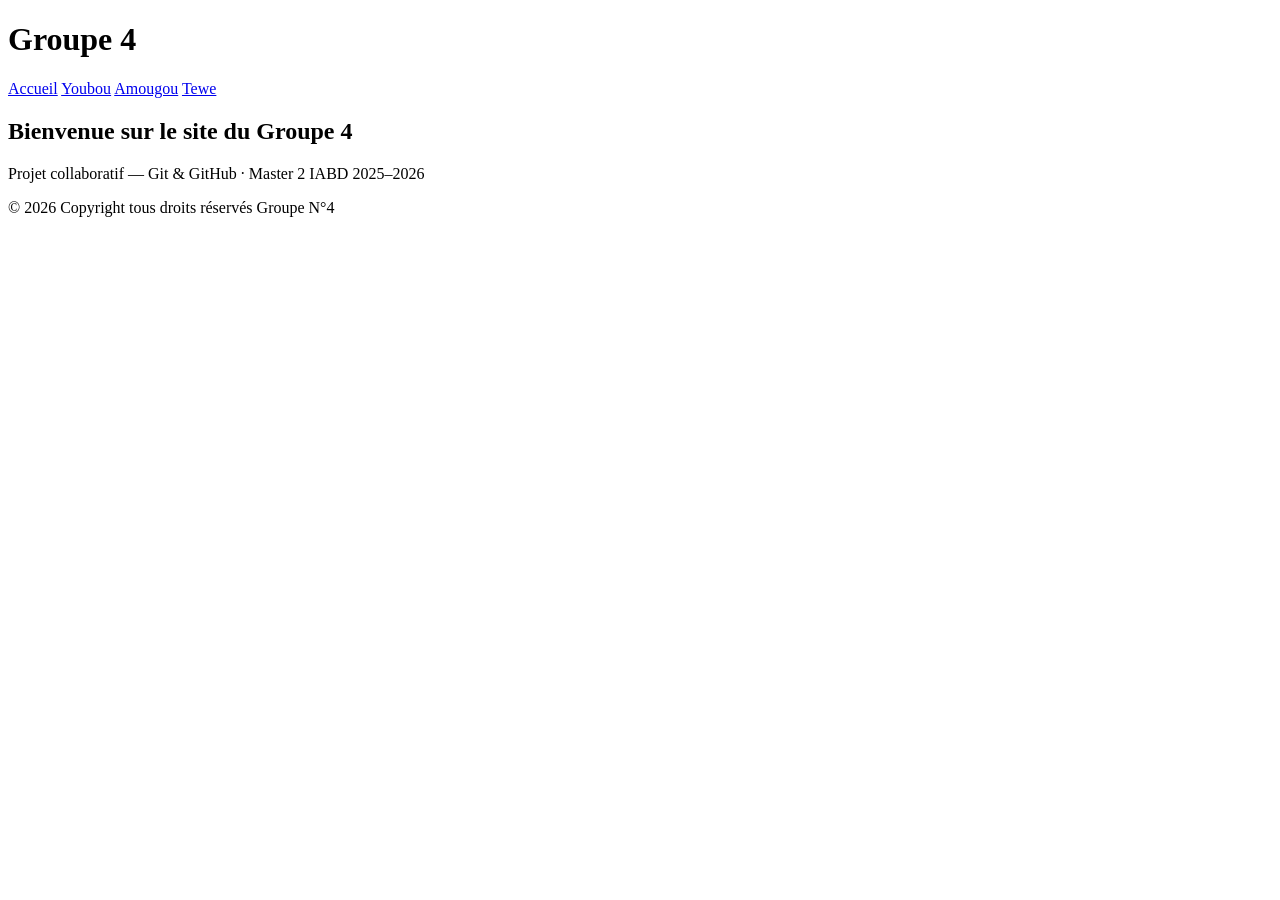
==== group4/index.html @ e09703ab "initial commit - structure de base groupe 4" ====
<!DOCTYPE html>
<html lang="fr">
<head>
  <meta charset="UTF-8" />
  <meta name="viewport" content="width=device-width, initial-scale=1.0" />
  <title>Groupe 4 — Keyce IA</title>
  <link rel="stylesheet" href="style.css" />
</head>
<body>

  <header>
    <h1>Groupe 4</h1>
  </header>

  <nav>
    <a href="index.html">Accueil</a>
    <a href="YOUBOU.html">Youbou</a>
    <a href="AMOUGOU.html">Amougou</a>
    <a href="TEWE.html">Tewe</a>
  </nav>

  <main>
    <h2>Bienvenue sur le site du Groupe 4</h2>
    <p>Projet collaboratif — Git & GitHub · Master 2 IABD 2025–2026</p>
  </main>

  <footer>
    <p>&copy; 2026 Copyright tous droits réservés Groupe N°4</p>
  </footer>

</body>
</html>
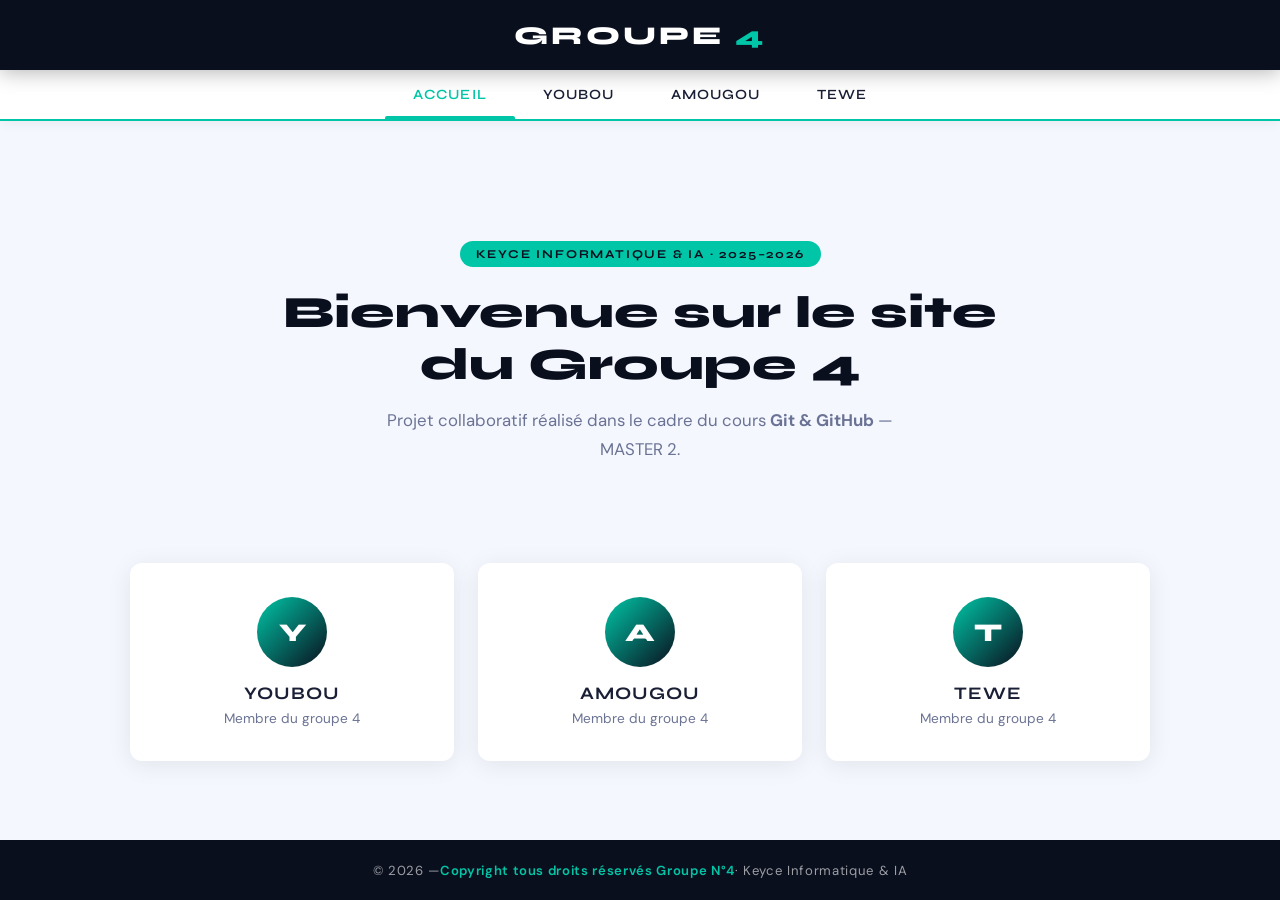
==== commit 8104daee: "commit error change" ====
--- a/group4/index.html
+++ b/group4/index.html
@@ -8,25 +8,55 @@
 </head>
 <body>
 
+  <!-- HEADER -->
   <header>
-    <h1>Groupe 4</h1>
+    <h1><span>Groupe </span>4</h1>
   </header>
 
+  <!-- NAVBAR HORIZONTALE (Modèle 2) -->
   <nav>
-    <a href="index.html">Accueil</a>
+    <a href="index.html" class="active">Accueil</a>
     <a href="YOUBOU.html">Youbou</a>
     <a href="AMOUGOU.html">Amougou</a>
     <a href="TEWE.html">Tewe</a>
   </nav>
 
+  <!-- CONTENU PRINCIPAL -->
   <main>
-    <h2>Bienvenue sur le site du Groupe 4</h2>
-    <p>Projet collaboratif — Git & GitHub · Master 2 IABD 2025–2026</p>
+    <section class="hero">
+      <div class="badge">Keyce Informatique &amp; IA · 2025–2026</div>
+      <h2>Bienvenue sur le site<br>du Groupe 4</h2>
+      <p>Projet collaboratif réalisé dans le cadre du cours <strong>Git &amp; GitHub</strong> — MASTER 2.</p>
+    </section>
+
+    <!-- MEMBRES -->
+    <div class="members-grid">
+
+      <a href="YOUBOU.html" class="member-card">
+        <div class="avatar">Y</div>
+        <h3>Youbou</h3>
+        <p>Membre du groupe 4</p>
+      </a>
+
+      <a href="AMOUGOU.html" class="member-card">
+        <div class="avatar">A</div>
+        <h3>Amougou</h3>
+        <p>Membre du groupe 4</p>
+      </a>
+
+      <a href="TEWE.html" class="member-card">
+        <div class="avatar">T</div>
+        <h3>Tewe</h3>
+        <p>Membre du groupe 4</p>
+      </a>
+
+    </div>
   </main>
 
+  <!-- FOOTER -->
   <footer>
-    <p>&copy; 2026 Copyright tous droits réservés Groupe N°4</p>
+    &copy; 2026 — <span>Copyright tous droits réservés Groupe N°4</span> · Keyce Informatique &amp; IA
   </footer>
 
 </body>
-</html>+</html>
--- a/group4/style.css
+++ b/group4/style.css
@@ -0,0 +1,354 @@
+/* =============================================
+   GROUPE 4 — Style.css
+   Keyce Informatique & IA | 2024-2025
+   ============================================= */
+
+@import url('https://fonts.googleapis.com/css2?family=Syne:wght@400;600;800&family=DM+Sans:ital,wght@0,300;0,400;0,500;1,300&display=swap');
+
+:root {
+  --primary:     #0a0f1e;
+  --accent:      #00c6a7;
+  --accent2:     #ff6b35;
+  --light:       #f5f7ff;
+  --card-bg:     #ffffff;
+  --text:        #1a1f36;
+  --muted:       #6b7394;
+  --header-h:    70px;
+  --footer-h:    60px;
+  --radius:      12px;
+  --shadow:      0 4px 24px rgba(0,0,0,0.08);
+}
+
+*, *::before, *::after { box-sizing: border-box; margin: 0; padding: 0; }
+
+html { scroll-behavior: smooth; }
+
+body {
+  font-family: 'DM Sans', sans-serif;
+  background: var(--light);
+  color: var(--text);
+  min-height: 100vh;
+  display: flex;
+  flex-direction: column;
+}
+
+/* ── HEADER ─────────────────────────────────── */
+header {
+  background: var(--primary);
+  color: #fff;
+  height: var(--header-h);
+  display: flex;
+  align-items: center;
+  justify-content: center;
+  position: sticky;
+  top: 0;
+  z-index: 100;
+  box-shadow: 0 2px 20px rgba(0,0,0,0.3);
+}
+
+header h1 {
+  font-family: 'Syne', sans-serif;
+  font-weight: 800;
+  font-size: 1.6rem;
+  letter-spacing: 0.12em;
+  text-transform: uppercase;
+  color: var(--accent);
+}
+
+header h1 span {
+  color: #fff;
+}
+
+/* ── NAVBAR HORIZONTALE ─────────────────────── */
+nav {
+  background: #fff;
+  border-bottom: 2px solid var(--accent);
+  display: flex;
+  justify-content: center;
+  gap: 0;
+  box-shadow: 0 2px 12px rgba(0,0,0,0.06);
+}
+
+nav a {
+  font-family: 'Syne', sans-serif;
+  font-weight: 600;
+  font-size: 0.88rem;
+  letter-spacing: 0.08em;
+  text-transform: uppercase;
+  text-decoration: none;
+  color: var(--text);
+  padding: 16px 28px;
+  position: relative;
+  transition: color 0.2s;
+}
+
+nav a::after {
+  content: '';
+  position: absolute;
+  bottom: 0; left: 50%; right: 50%;
+  height: 3px;
+  background: var(--accent);
+  transition: left 0.25s, right 0.25s;
+  border-radius: 2px 2px 0 0;
+}
+
+nav a:hover { color: var(--accent); }
+nav a:hover::after { left: 0; right: 0; }
+nav a.active { color: var(--accent); }
+nav a.active::after { left: 0; right: 0; }
+
+/* ── MAIN CONTENT ────────────────────────────── */
+main {
+  flex: 1;
+  padding: 60px 40px;
+  max-width: 1100px;
+  margin: 0 auto;
+  width: 100%;
+}
+
+/* Hero section */
+.hero {
+  text-align: center;
+  padding: 60px 20px 40px;
+}
+
+.hero .badge {
+  display: inline-block;
+  background: var(--accent);
+  color: var(--primary);
+  font-family: 'Syne', sans-serif;
+  font-weight: 700;
+  font-size: 0.75rem;
+  letter-spacing: 0.15em;
+  text-transform: uppercase;
+  padding: 6px 16px;
+  border-radius: 20px;
+  margin-bottom: 20px;
+}
+
+.hero h2 {
+  font-family: 'Syne', sans-serif;
+  font-size: 2.8rem;
+  font-weight: 800;
+  line-height: 1.15;
+  color: var(--primary);
+  margin-bottom: 16px;
+}
+
+.hero p {
+  font-size: 1.05rem;
+  color: var(--muted);
+  max-width: 520px;
+  margin: 0 auto;
+  line-height: 1.7;
+}
+
+/* Members grid */
+.members-grid {
+  display: grid;
+  grid-template-columns: repeat(3, 1fr);
+  gap: 24px;
+  margin-top: 60px;
+}
+
+.member-card {
+  background: var(--card-bg);
+  border-radius: var(--radius);
+  padding: 32px 24px;
+  text-align: center;
+  box-shadow: var(--shadow);
+  text-decoration: none;
+  color: var(--text);
+  border: 2px solid transparent;
+  transition: transform 0.25s, border-color 0.25s, box-shadow 0.25s;
+  display: block;
+}
+
+.member-card:hover {
+  transform: translateY(-6px);
+  border-color: var(--accent);
+  box-shadow: 0 12px 36px rgba(0,198,167,0.15);
+}
+
+.member-card .avatar {
+  width: 70px; height: 70px;
+  border-radius: 50%;
+  background: linear-gradient(135deg, var(--accent), var(--primary));
+  display: flex; align-items: center; justify-content: center;
+  margin: 0 auto 16px;
+  font-family: 'Syne', sans-serif;
+  font-size: 1.6rem;
+  font-weight: 800;
+  color: #fff;
+}
+
+.member-card h3 {
+  font-family: 'Syne', sans-serif;
+  font-weight: 700;
+  font-size: 1.1rem;
+  text-transform: uppercase;
+  letter-spacing: 0.06em;
+  margin-bottom: 6px;
+}
+
+.member-card p {
+  font-size: 0.85rem;
+  color: var(--muted);
+}
+
+/* ── FOOTER ──────────────────────────────────── */
+footer {
+  background: var(--primary);
+  color: rgba(255,255,255,0.6);
+  text-align: center;
+  padding: 18px 20px;
+  font-size: 0.82rem;
+  letter-spacing: 0.05em;
+  min-height: var(--footer-h);
+  display: flex;
+  align-items: center;
+  justify-content: center;
+}
+
+footer span { color: var(--accent); font-weight: 600; }
+
+/* ── PAGES SECONDAIRES ───────────────────────── */
+.secondary-header {
+  background: var(--primary);
+  color: #fff;
+  padding: 28px 40px;
+  display: flex;
+  flex-direction: column;
+  gap: 6px;
+}
+
+.secondary-header .groupe-label {
+  font-family: 'Syne', sans-serif;
+  font-size: 0.8rem;
+  letter-spacing: 0.18em;
+  text-transform: uppercase;
+  color: var(--accent);
+  font-weight: 600;
+}
+
+.secondary-header h1 {
+  font-family: 'Syne', sans-serif;
+  font-size: 2rem;
+  font-weight: 800;
+  color: #fff;
+  text-transform: uppercase;
+}
+
+.secondary-nav {
+  background: #fff;
+  border-bottom: 2px solid var(--accent);
+  display: flex;
+  gap: 0;
+  padding: 0 40px;
+  box-shadow: 0 2px 12px rgba(0,0,0,0.06);
+}
+
+.secondary-nav a {
+  font-family: 'Syne', sans-serif;
+  font-weight: 600;
+  font-size: 0.85rem;
+  letter-spacing: 0.08em;
+  text-transform: uppercase;
+  text-decoration: none;
+  color: var(--text);
+  padding: 14px 22px;
+  position: relative;
+  transition: color 0.2s;
+  display: flex;
+  align-items: center;
+  gap: 8px;
+}
+
+.secondary-nav a:hover { color: var(--accent); }
+.secondary-nav a.back { color: var(--accent2); }
+.secondary-nav a.back:hover { color: var(--accent); }
+
+.secondary-main {
+  flex: 1;
+  padding: 60px 40px;
+  max-width: 900px;
+  margin: 0 auto;
+  width: 100%;
+}
+
+.profile-card {
+  background: #fff;
+  border-radius: var(--radius);
+  padding: 48px;
+  box-shadow: var(--shadow);
+  display: flex;
+  flex-direction: column;
+  align-items: center;
+  text-align: center;
+  gap: 20px;
+  border-top: 4px solid var(--accent);
+}
+
+.profile-avatar {
+  width: 100px; height: 100px;
+  border-radius: 50%;
+  background: linear-gradient(135deg, var(--accent), var(--primary));
+  display: flex; align-items: center; justify-content: center;
+  font-family: 'Syne', sans-serif;
+  font-size: 2.4rem;
+  font-weight: 800;
+  color: #fff;
+}
+
+.profile-card h2 {
+  font-family: 'Syne', sans-serif;
+  font-size: 1.8rem;
+  font-weight: 800;
+  text-transform: uppercase;
+  letter-spacing: 0.08em;
+  color: var(--primary);
+}
+
+.profile-card .role {
+  color: var(--muted);
+  font-size: 0.95rem;
+}
+
+.info-grid {
+  display: grid;
+  grid-template-columns: 1fr 1fr;
+  gap: 16px;
+  margin-top: 16px;
+  width: 100%;
+  text-align: left;
+}
+
+.info-item {
+  background: var(--light);
+  border-radius: 8px;
+  padding: 16px 20px;
+}
+
+.info-item .label {
+  font-size: 0.75rem;
+  letter-spacing: 0.1em;
+  text-transform: uppercase;
+  color: var(--accent);
+  font-weight: 600;
+  margin-bottom: 4px;
+}
+
+.info-item .value {
+  font-weight: 500;
+  color: var(--text);
+}
+
+/* ── RESPONSIVE ──────────────────────────────── */
+@media (max-width: 700px) {
+  .members-grid { grid-template-columns: 1fr; }
+  nav { flex-wrap: wrap; }
+  nav a { padding: 12px 16px; font-size: 0.8rem; }
+  main { padding: 40px 20px; }
+  .hero h2 { font-size: 2rem; }
+  .info-grid { grid-template-columns: 1fr; }
+}
